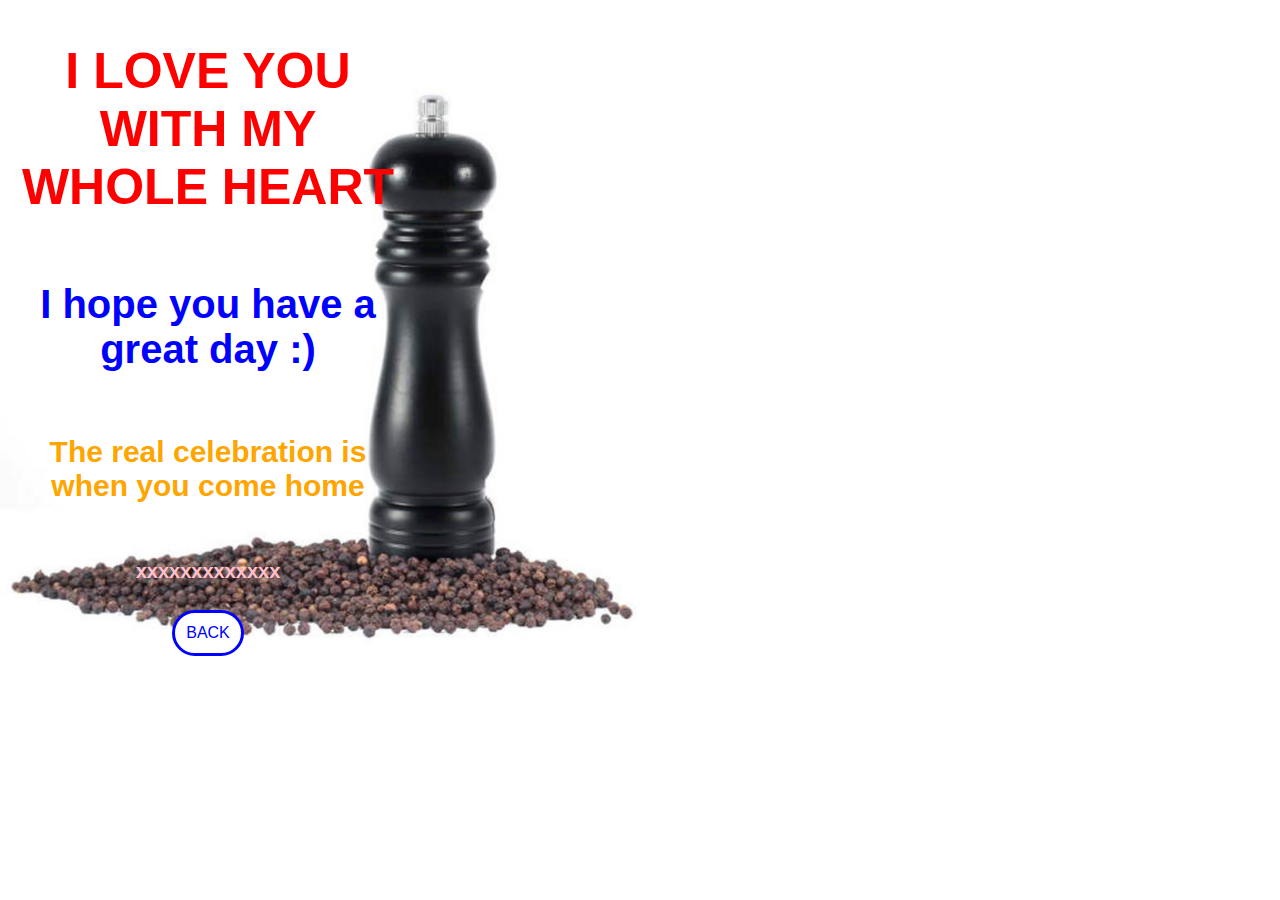
==== end.html @ e1e6da69 "test" ====
<!DOCTYPE html>

<html>
  <head>
    <link rel="stylesheet" href="css/reset.css">
    <link rel="stylesheet" href="css/style3.css">
    <link rel="icon" type="image/png" href="ASSETS/favicon.png">
    <meta name="viewport" content="width=device-width,initial-scale=1.0">
    <link href="https://maxcdn.bootstrapcdn.com/font-awesome/4.6.3/css/font-awesome.min.css" rel="stylesheet" integrity="sha384-T8Gy5hrqNKT+hzMclPo118YTQO6cYprQmhrYwIiQ/3axmI1hQomh7Ud2hPOy8SP1" crossorigin="anonymous">

  </head>

  <body>
    <div class='container'>
      <div class='section1'>
        <h1> I LOVE YOU WITH MY WHOLE HEART </h1>
        <h2> I hope you have a great day :) </h2>
        <h3> The real celebration is when you come home </h3>
        <h4> xxxxxxxxxxxxx</h4>
      </div>
      <div class='section2'>
          <button class='next'><a href='growlers.html'>BACK</a></button>

      </div>

    </div>

    <script src="https://code.jquery.com/jquery-3.1.1.js"   integrity="sha256-16cdPddA6VdVInumRGo6IbivbERE8p7CQR3HzTBuELA="   crossorigin="anonymous"></script>
    <script src='js/index.js'></script>

  </body>

</html
---- css/style3.css ----
body {
  max-width: 400px;
  background-color: white;
  font-family: sans-serif;
  color: red;
  background-image: url("../pepper.jpg");
  background-size: contain;
  background-repeat: no-repeat;

}

.container {
  display: flex;
  justify-content: center;
  align-items: center;
  flex-direction: column;
}
.section1 {
  display: flex;
  justify-content: center;
  flex-direction: column;
  align-items: center;
  text-align: center;
}


h1{
  text-align: center;
  color: red;
  font-size: 50px;

}



h2{
  color: blue;
  font-size: 40px;

}

h3 {
  color: orange;
  font-size: 30px;
}

h4 {
  color: pink;
  font-size: 20px;
}

button {
  color: blue;
  font-size: 16px;
  border-radius: 36px;
  background-color: white;
  border: 3px solid blue;
  padding: 11px;
  cursor: pointer;
}

a{
  color: blue;;
  text-decoration: none;
}
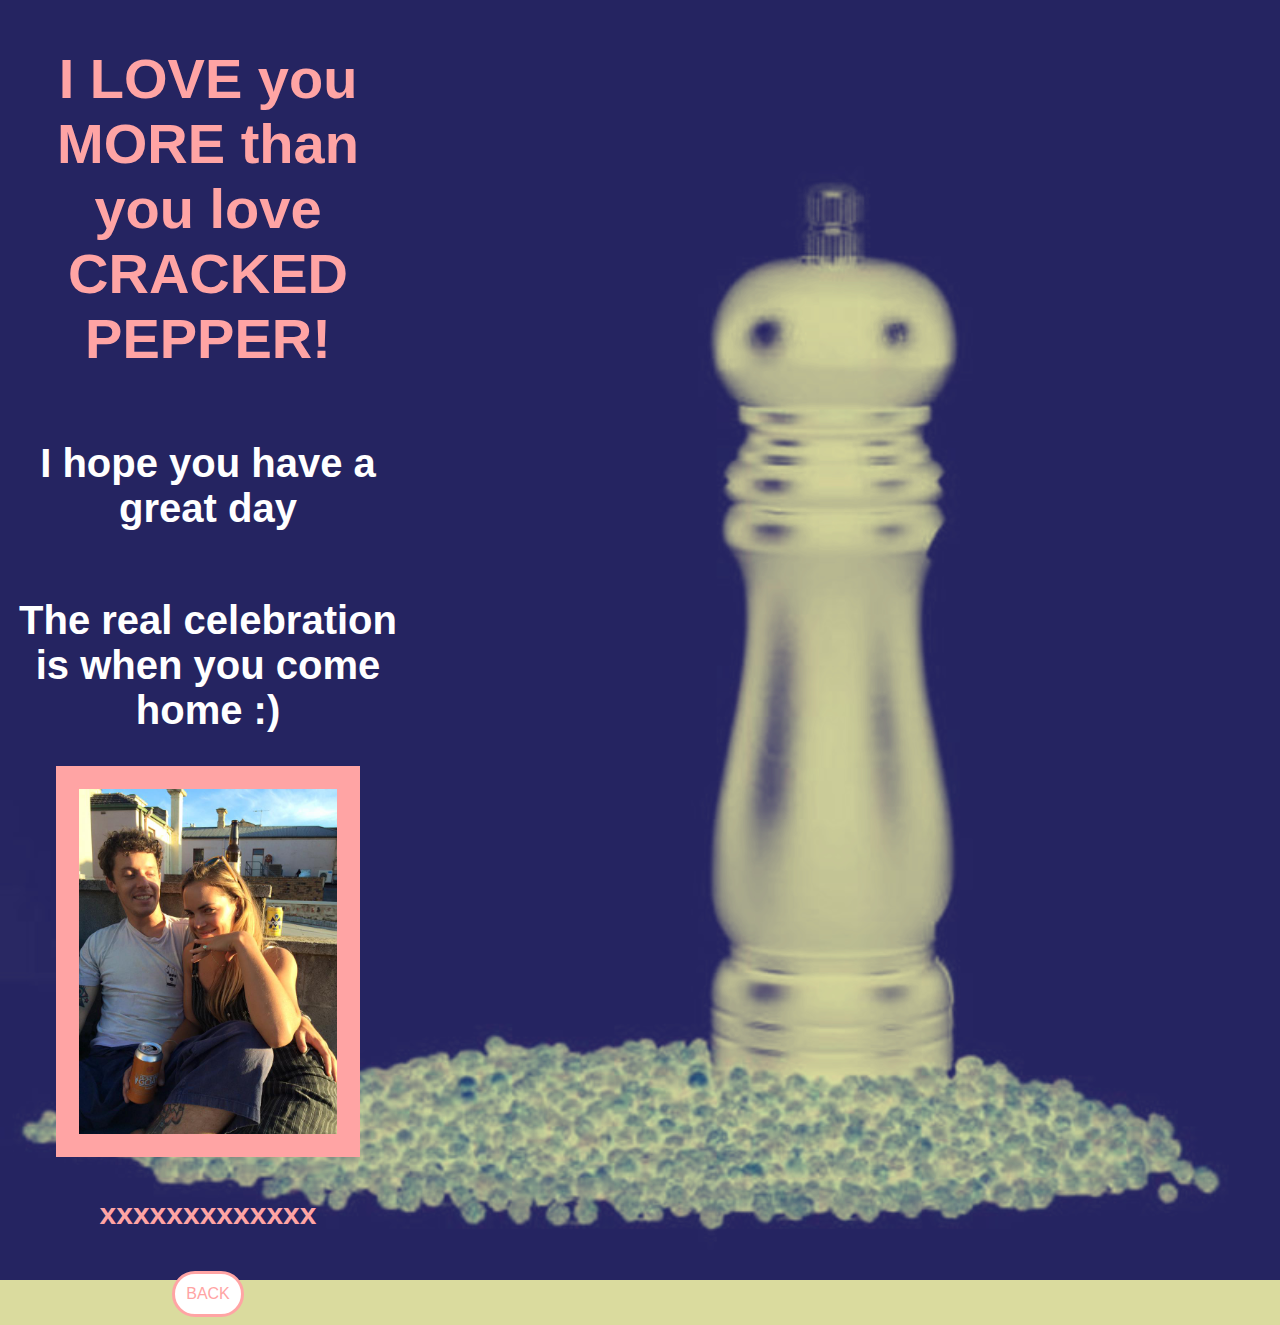
==== commit 38becbc4: "cc" ====
--- a/end.html
+++ b/end.html
@@ -13,9 +13,10 @@
   <body>
     <div class='container'>
       <div class='section1'>
-        <h1> I LOVE YOU WITH MY WHOLE HEART </h1>
-        <h2> I hope you have a great day :) </h2>
-        <h3> The real celebration is when you come home </h3>
+        <h1> I LOVE you MORE than you love CRACKED PEPPER! </h1>
+        <h2> I hope you have a great day</h2>
+        <h2> The real celebration is when you come home :) </h2>
+        <img id='gg' src='gg.jpg'>
         <h4> xxxxxxxxxxxxx</h4>
       </div>
       <div class='section2'>
--- a/css/style3.css
+++ b/css/style3.css
@@ -1,10 +1,11 @@
 
 body {
   max-width: 400px;
-  background-color: white;
+  background-color: #dadb9e;
   font-family: sans-serif;
   color: red;
-  background-image: url("../pepper.jpg");
+  background-image: url(../pepper.jpg);
+  background-blend-mode: exclusion;
   background-size: contain;
   background-repeat: no-repeat;
 
@@ -27,40 +28,45 @@
 
 h1{
   text-align: center;
-  color: red;
-  font-size: 50px;
+  color: #ffa4a4;
+  font-size: 56px;
 
 }
 
 
 
 h2{
-  color: blue;
+  color: white;
   font-size: 40px;
 
 }
 
 h3 {
-  color: orange;
+  color: black;
   font-size: 30px;
 }
 
 h4 {
-  color: pink;
-  font-size: 20px;
+  color: #ffa4a4;
+  font-size: 30px;
 }
 
 button {
-  color: blue;
+  rgba(255, 68, 0, 0.82);
   font-size: 16px;
   border-radius: 36px;
   background-color: white;
-  border: 3px solid blue;
+  border: 3px solid #ffa4a4;
   padding: 11px;
   cursor: pointer;
 }
 
 a{
-  color: blue;;
+  color: #ffa4a4;
   text-decoration: none;
 }
+
+#gg {
+  height: 345px;
+  border: 23px solid #ffa4a4;
+}
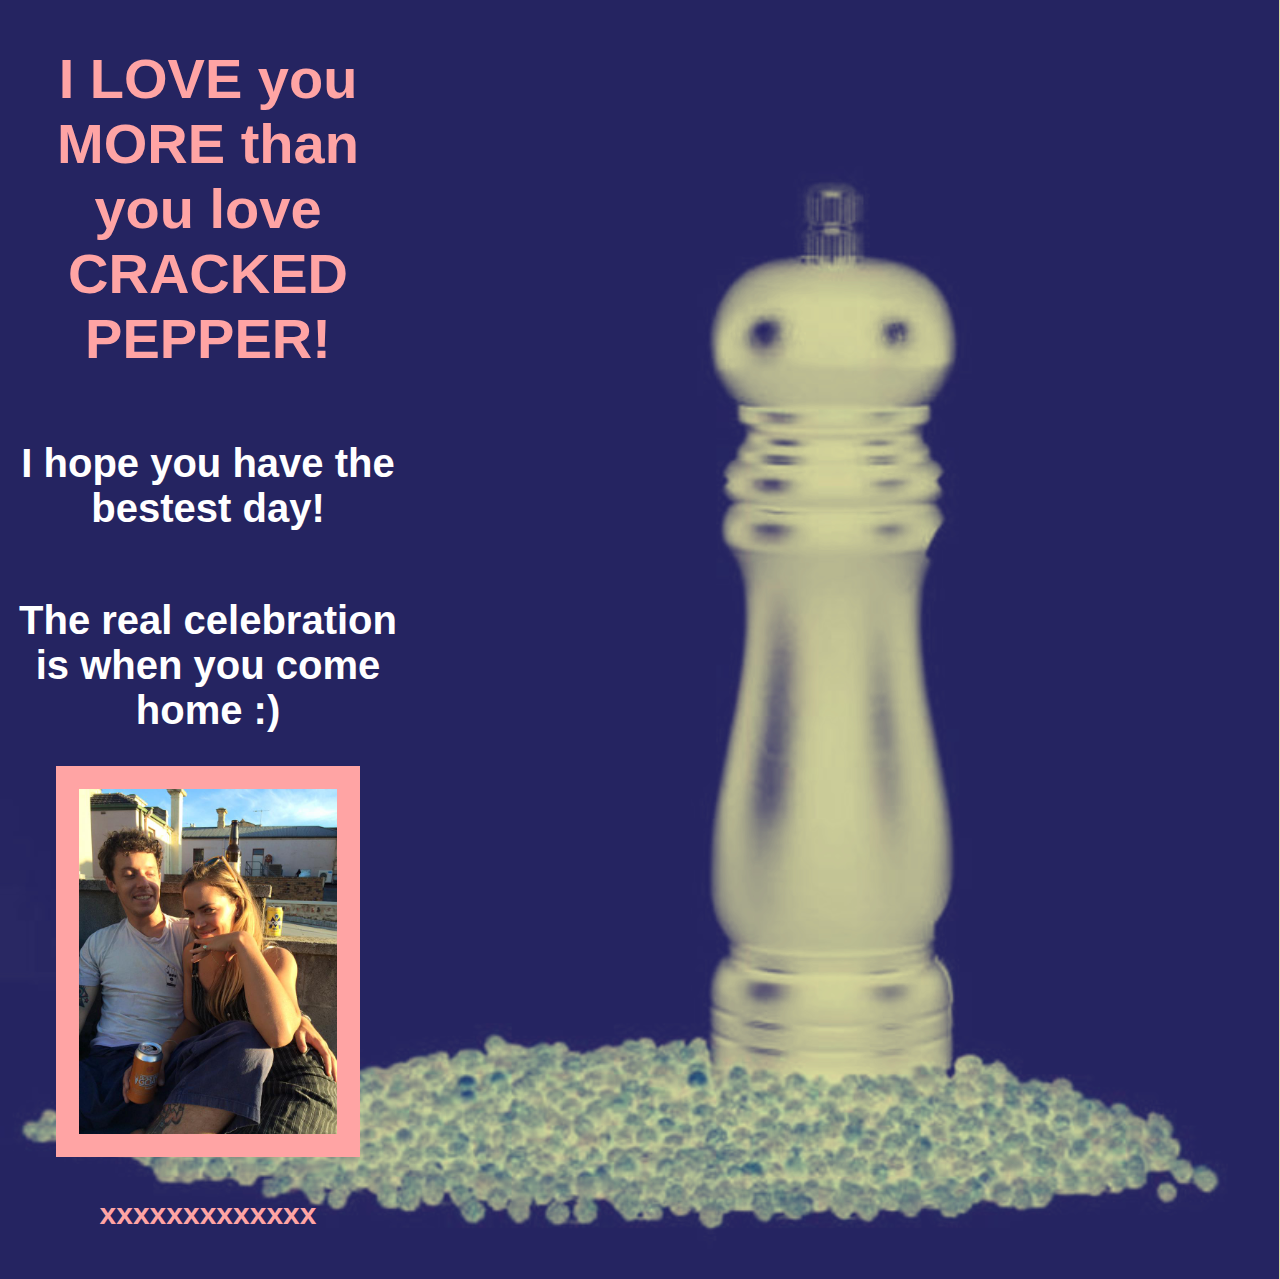
==== commit d422e663: "fff" ====
--- a/end.html
+++ b/end.html
@@ -14,13 +14,13 @@
     <div class='container'>
       <div class='section1'>
         <h1> I LOVE you MORE than you love CRACKED PEPPER! </h1>
-        <h2> I hope you have a great day</h2>
+        <h2> I hope you have the bestest day!</h2>
         <h2> The real celebration is when you come home :) </h2>
         <img id='gg' src='gg.jpg'>
         <h4> xxxxxxxxxxxxx</h4>
       </div>
       <div class='section2'>
-          <button class='next'><a href='growlers.html'>BACK</a></button>
+          <a href='growlers.html'><i id='pink-arrow'class="fa fa-arrow-circle-o-left" aria-hidden="true"></i></a>
 
       </div>
 
--- a/css/style3.css
+++ b/css/style3.css
@@ -70,3 +70,8 @@
   height: 345px;
   border: 23px solid #ffa4a4;
 }
+
+#pink-arrow{
+  color:#ffa4a4;
+  font-size: 40px;
+}
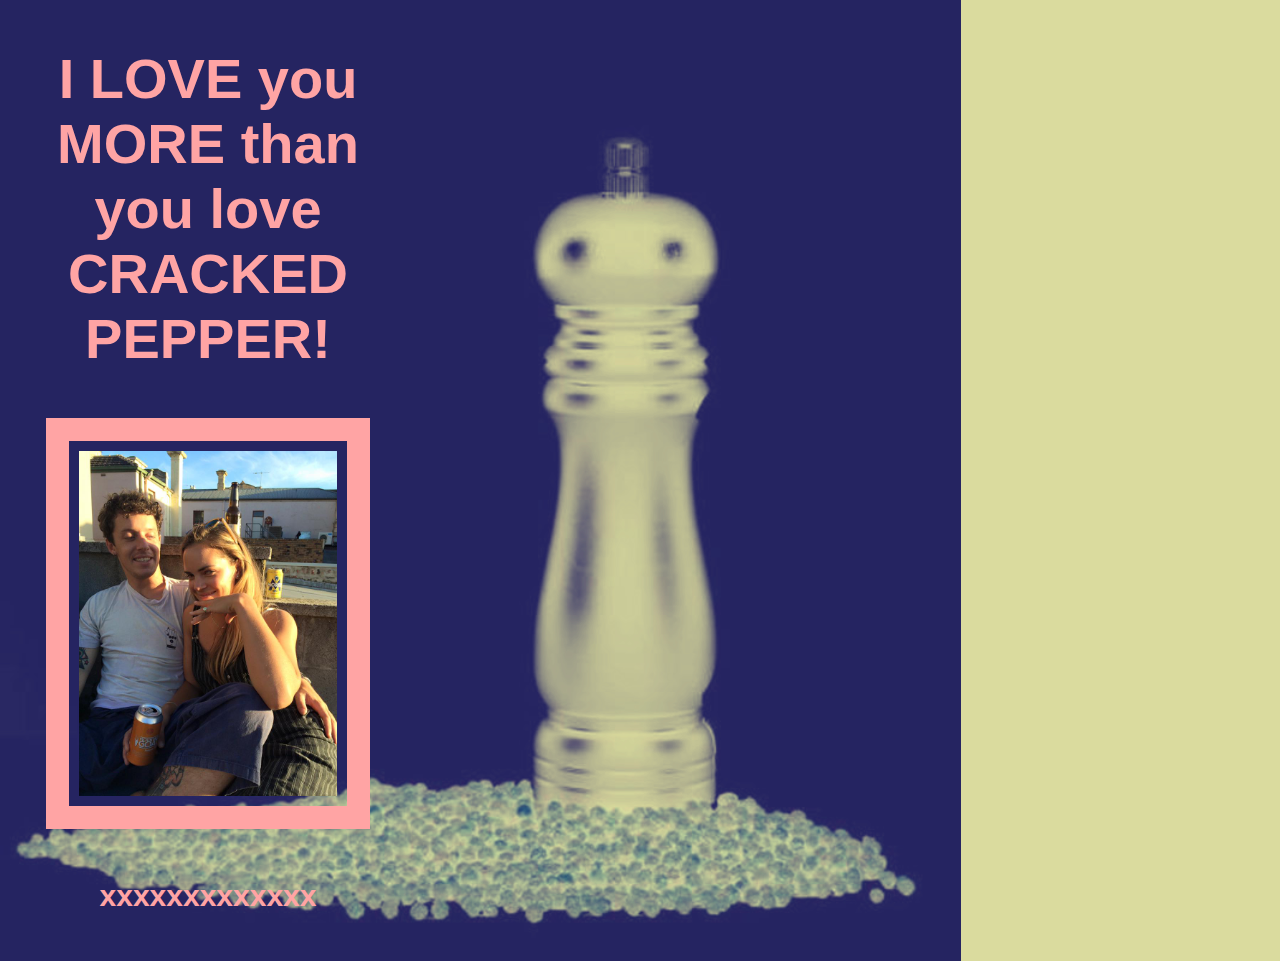
==== commit b4c598b8: "dd" ====
--- a/end.html
+++ b/end.html
@@ -14,8 +14,8 @@
     <div class='container'>
       <div class='section1'>
         <h1> I LOVE you MORE than you love CRACKED PEPPER! </h1>
-        <h2> I hope you have the bestest day!</h2>
-        <h2> The real celebration is when you come home :) </h2>
+        <!-- <h2> I hope you have the bestest day!</h2>
+        <h2> The real celebration is when you come home :) </h2> -->
         <img id='gg' src='gg.jpg'>
         <h4> xxxxxxxxxxxxx</h4>
       </div>
--- a/css/style3.css
+++ b/css/style3.css
@@ -69,6 +69,8 @@
 #gg {
   height: 345px;
   border: 23px solid #ffa4a4;
+  margin: 10px;
+padding: 10px;
 }
 
 #pink-arrow{
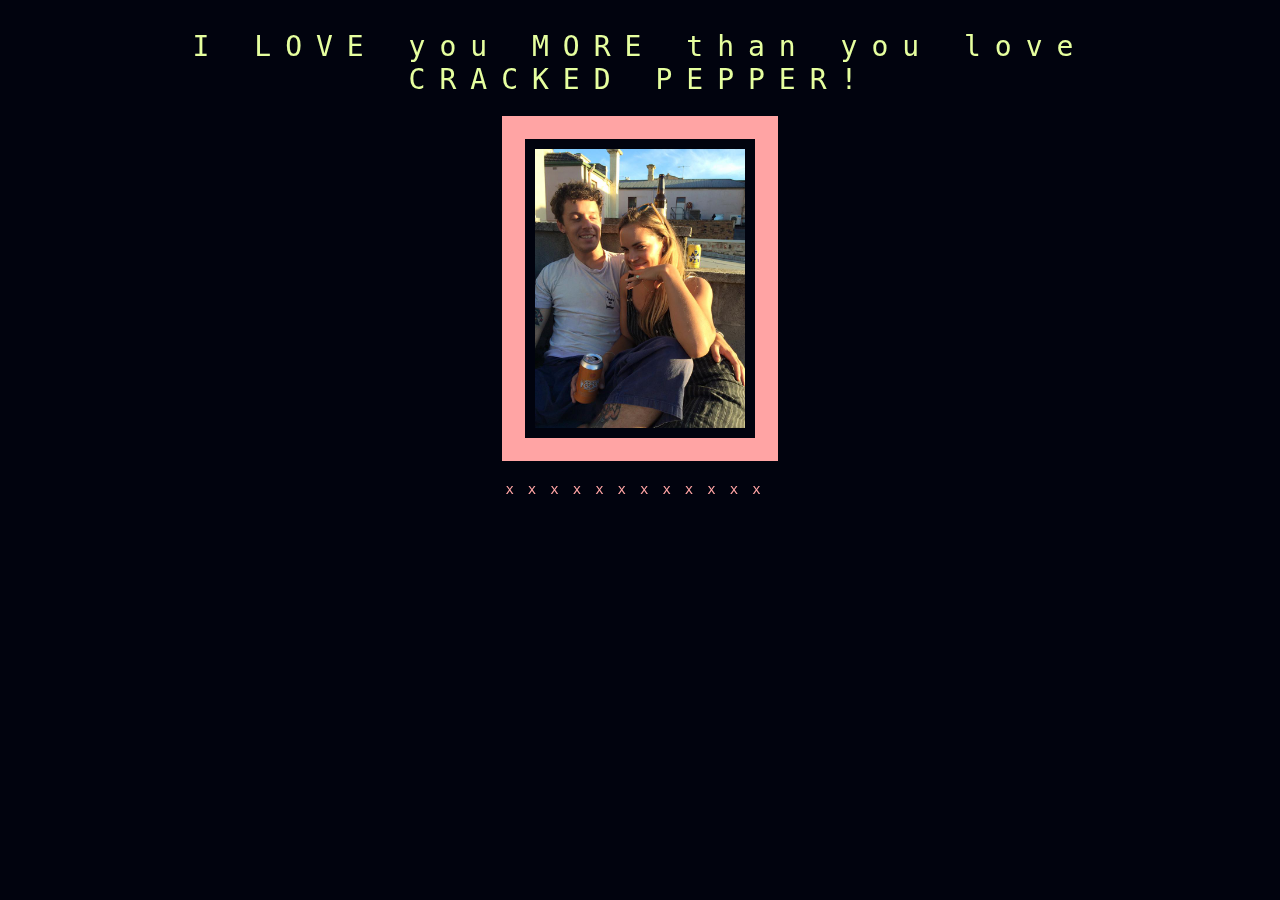
==== commit 78026ac1: ",," ====
--- a/end.html
+++ b/end.html
@@ -3,6 +3,8 @@
 <html>
   <head>
     <link rel="stylesheet" href="css/reset.css">
+    <link rel="stylesheet" href="assets/style.css">
+    <link rel="stylesheet" href="assets/animate.css">
     <link rel="stylesheet" href="css/style3.css">
     <link rel="icon" type="image/png" href="ASSETS/favicon.png">
     <meta name="viewport" content="width=device-width,initial-scale=1.0">
@@ -17,7 +19,7 @@
         <!-- <h2> I hope you have the bestest day!</h2>
         <h2> The real celebration is when you come home :) </h2> -->
         <img id='gg' src='gg.jpg'>
-        <h4> xxxxxxxxxxxxx</h4>
+        <h4> xxxxxxxxxxxx</h4>
       </div>
       <div class='section2'>
           <a href='growlers.html'><i id='pink-arrow'class="fa fa-arrow-circle-o-left" aria-hidden="true"></i></a>
@@ -27,6 +29,8 @@
     </div>
 
     <script src="https://code.jquery.com/jquery-3.1.1.js"   integrity="sha256-16cdPddA6VdVInumRGo6IbivbERE8p7CQR3HzTBuELA="   crossorigin="anonymous"></script>
+    <script src='assets/jquery.fittext.js'></script>
+    <script src='assets/jquery.lettering.js'></script>
     <script src='js/index.js'></script>
 
   </body>
--- a/assets/style.css
+++ b/assets/style.css
@@ -0,0 +1,398 @@
+* {
+  -webkit-box-sizing: border-box;
+  -moz-box-sizing: border-box;
+  box-sizing: border-box;
+}
+
+body {
+  margin: 0;
+  background: #282828;
+  color: #eee;
+  font-family: 'Helvetica Neue', Arial, 'Liberation Sans', FreeSans, sans-serif;
+  font-size: 14px;
+}
+
+h1, h2, h3, h4, h5, h6 {
+  margin: 10px 0;
+  font-weight: 200;
+}
+
+h2 {
+  font-size: 1.8em;
+  font-weight: 200;
+  color: #888;
+  letter-spacing: 1px;
+} 
+
+section {
+  margin-bottom: 20px;
+}
+
+p {
+  margin: 0;
+  line-height: 1.5;
+  font-weight: 200;
+}
+
+a {
+  color: #00aaee;
+  text-decoration: none;
+}
+
+a:hover {
+  color: #0077a2;
+  text-decoration: underline;
+}
+
+.hide {
+  display: none;
+}
+
+.decal {
+  height: 2px;
+  background-color: #000;
+  border-bottom: 1px solid #333;
+}
+
+.container {
+  max-width: 940px;
+  margin-right: auto;
+  margin-left: auto;
+}
+
+/* EFFECTS
+***************/
+
+.glow {
+  text-shadow: 0 0 0 rgba(0, 0, 0, 0);
+    -webkit-transition: text-shadow 1s linear;
+       -moz-transition: text-shadow 1s linear;
+         -o-transition: text-shadow 1s linear;
+            transition: text-shadow 1s linear;
+}
+
+.glow.in {
+  text-shadow: 
+    0.025em 0.025em 0.025em rgba(0, 0, 0, 0.8),
+    0 0 0.5em rgba(255, 255, 255, 0.3);
+}
+
+.fade {
+  opacity: 0;
+    -webkit-transition: opacity 1s linear;
+       -moz-transition: opacity 1s linear;
+         -o-transition: opacity 1s linear;
+            transition: opacity 1s linear;
+}
+
+.fade.in {
+  opacity: 1;
+}
+
+/* BUTTONS
+***************/
+
+.btn {
+  color: #fff;
+  text-shadow: 0 -1px 0 rgba(0, 0, 0, 0.25);
+  display: inline-block;
+  text-decoration: none;
+  font-weight: 200;
+  text-align: center;
+  vertical-align: middle;
+  cursor: pointer;
+  border-radius: 0.5em;
+  padding: 0.8em 1.2em;
+  background-color: #ED303C;
+  background-image: -moz-linear-gradient(top, #ED303C, #8D121A);
+  background-image: -webkit-gradient(linear, 0 0, 0 100%, from(#ED303C), to(#8D121A));
+  background-image: -webkit-linear-gradient(top, #ED303C, #8D121A);
+  background-image: -o-linear-gradient(top, #ED303C, #8D121A);
+  background-image: linear-gradient(to bottom, #ED303C, #8D121A);
+  background-repeat: repeat-x;
+  -webkit-box-shadow: inset 0 1px 0 rgba(255,255,255,.1), 0 1px 5px rgba(0,0,0,.25);
+     -moz-box-shadow: inset 0 1px 0 rgba(255,255,255,.1), 0 1px 5px rgba(0,0,0,.25);
+          box-shadow: inset 0 1px 0 rgba(255,255,255,.1), 0 1px 5px rgba(0,0,0,.25);
+}
+
+.btn:hover,
+.btn-primary:active,
+.btn-primary.active,
+.btn-primary.disabled,
+.btn-primary[disabled] {
+  text-decoration: none;
+  color: #ddd;
+  background-color: #8D121A;
+  background-position: 0 -15px;
+  -webkit-transition: background-position 0.1s linear;
+     -moz-transition: background-position 0.1s linear;
+       -o-transition: background-position 0.1s linear;
+          transition: background-position 0.1s linear;
+}
+
+.btn.active,
+.btn:active {
+  background-image: none;
+  outline: 0;
+  -webkit-box-shadow: inset 0 2px 4px rgba(0, 0, 0, 0.15), 0 1px 2px rgba(0, 0, 0, 0.05);
+     -moz-box-shadow: inset 0 2px 4px rgba(0, 0, 0, 0.15), 0 1px 2px rgba(0, 0, 0, 0.05);
+          box-shadow: inset 0 2px 4px rgba(0, 0, 0, 0.15), 0 1px 2px rgba(0, 0, 0, 0.05);
+}
+
+/* MARKETING
+***************/
+
+.jumbotron {
+  position: relative;
+  padding: 3em 0;
+  text-align: center;
+  background: #242424;
+}
+
+.jumbotron h1 {
+  color: #fff;
+  font-family: Rokkitt;
+  font-size: 13em;
+  font-weight: 200;
+  text-shadow: 0.025em 0.025em 0.025em rgba(0, 0, 0, 0.8);
+  visibility: hidden;
+}
+
+.jumbotron h1 .char11 {
+  color: #ED303C;
+}
+
+.jumbotron p {
+  margin-top: -1em;
+  letter-spacing: 0.15em;
+  color: #ccc;
+  font-size: 1.25em;
+  font-weight: 200;
+  text-shadow: 0.1em 0.1em 0.1em rgba(0, 0, 0, 0.8);
+  visibility: hidden;
+  text-align: center;
+}
+
+.jumbotron .btn {
+  margin-top: 2em;
+  margin-bottom: 2em;
+  font-size: 1.6em;
+}
+
+.about {
+  margin-top: 1em;
+}
+
+.about p {
+  font-size: 1.2em;
+}
+
+.playground {
+  background: #242424;
+  border-radius: 4px;
+  border: 1px solid #333;
+  margin-bottom: 10px;
+}
+
+.playground .controls {
+  margin-bottom: 0;
+  background: #282828;
+  border-radius: 0 0 4px 4px;
+  border: 1px solid #0c0c0c;
+  border-top: 1px solid #333;
+}
+
+.playground .controls form {
+  margin-bottom: 0;
+  padding-bottom: 8px;
+}
+
+.playground .controls select {
+  width: 48%;
+  margin-right: 4px;
+}
+
+@media (max-width: 480px) {
+  .playground .controls select {
+    width: 100%;
+    margin-right: 0;
+  }
+}
+
+.playground .viewport {
+  display: table;
+  min-height: 10em;
+  padding: 20px;
+  border-radius: 4px 4px 0 0;
+  border: 1px solid #0c0c0c;
+  overflow: hidden;
+  -webkit-box-shadow: inset 0px 0px 2px rgba(0, 0, 0, 0.5);
+     -moz-box-shadow: inset 0px 0px 2px rgba(0, 0, 0, 0.5);
+          box-shadow: inset 0px 0px 2px rgba(0, 0, 0, 0.5);
+}
+
+.playground .viewport .tlt {
+  color: #fff;
+  font-size: 1.5em;
+  font-weight: 200;
+  letter-spacing: 1px;
+  padding: 20px 0;
+  display: inline-block;
+  vertical-align: middle;
+  display: table-cell;
+  text-align: center;
+  /*visibility: hidden;*/
+}
+
+.deps {
+  font-size: 1.2em;
+}
+
+.deps ul {
+  list-style-type: square;
+  margin: 0;
+}
+
+.deps ul li {
+  line-height: 1.5em
+  font-weight: 200;
+}
+
+/* GRID 
+***************/ 
+
+.grid:after {
+  content: "";
+  display: table;
+  clear: both;
+}
+
+[class*='col-'] {
+  float: left;
+  padding-right: 20px;
+}
+.grid [class*='col-']:last-of-type {
+  padding-right: 0;
+}
+
+.col-1-1 {
+  width: 100%;
+}
+
+.col-2-3 {
+  width: 66.66%;
+}
+
+.col-1-3 {
+  width: 33.33%;
+}
+
+.col-1-2 {
+  width: 50%;
+}
+
+.col-1-4 {
+  width: 25%;
+}
+
+.col-3-4 {
+  width: 75%;
+}
+
+.col-4-5 {
+  width: 80%;
+}
+
+.col-1-6 {
+  width: 16.66%;
+}
+
+.col-1-8 {
+  width: 12.5%;
+}
+
+.grid-pad {
+  padding-left: 20px
+}
+
+.grid-pad [class*='col-'] {
+  padding-top: 20px;
+  padding-top: 20px;
+}
+
+.grid-pad [class*='col-']:last-of-type {
+  padding-right: 20px;
+}
+
+@media (max-width: 767px) {
+  [class*='col-'] {
+    width: 100%;
+  }
+}
+
+/* FORM
+*********/
+
+form .control {
+  margin-bottom: 5px;
+}
+
+select,
+input[type="text"] {
+  width: 100%;
+  display: inline-block;
+  height: 30px;
+  padding: 4px 6px;
+  margin-bottom: 10px;
+  font-size: 14px;
+  line-height: 20px;
+  color: #555555;
+  vertical-align: middle;
+  -webkit-border-radius: 4px;
+     -moz-border-radius: 4px;
+          border-radius: 4px;
+}
+
+input[type="text"] {
+  background-color: #ddd;
+  border: 1px solid #ccc;
+  -webkit-box-shadow: inset 0 1px 1px rgba(0, 0, 0, 0.075);
+     -moz-box-shadow: inset 0 1px 1px rgba(0, 0, 0, 0.075);
+          box-shadow: inset 0 1px 1px rgba(0, 0, 0, 0.075);
+  -webkit-transition: border linear 0.2s, box-shadow linear 0.2s;
+     -moz-transition: border linear 0.2s, box-shadow linear 0.2s;
+       -o-transition: border linear 0.2s, box-shadow linear 0.2s;
+          transition: border linear 0.2s, box-shadow linear 0.2s;
+}
+
+input[type="text"]:focus {
+  background-color: #fff;
+  border-color: #8D121A;
+  outline: 0;
+  -webkit-box-shadow: inset 0 1px 1px #8D121A, 0 0 8px #ED303C;
+     -moz-box-shadow: inset 0 1px 1px #8D121A, 0 0 8px #ED303C;
+          box-shadow: inset 0 1px 1px #8D121A, 0 0 8px #ED303C;
+}
+
+label {
+  display: block;
+  margin-bottom: 5px;
+}
+
+label.inline {
+  display: inline-block;
+}
+
+label.checkbox {
+  padding: 4px 0;
+  margin-right: 10px;
+  white-space: nowrap;
+  vertical-align: top;
+}
+
+/* CODE 
+**************/
+
+pre code {
+  background: transparent;
+}--- a/css/style3.css
+++ b/css/style3.css
@@ -1,14 +1,15 @@
 
 body {
-  max-width: 400px;
-  background-color: #dadb9e;
-  font-family: sans-serif;
-  color: red;
-  background-image: url(../pepper.jpg);
-  background-blend-mode: exclusion;
+  /*max-width: 400px;*/
+  background-color: #01030e;
+  color: #e6ff9f;
+  font-family: monospace;
+  letter-spacing: 14px;
+  /*background-image: url(../pepper.jpg);*/
+  /*background-blend-mode: exclusion;
   background-size: contain;
-  background-repeat: no-repeat;
-
+  background-repeat: repeat;*/
+  padding: 20px;
 }
 
 .container {
@@ -28,8 +29,9 @@
 
 h1{
   text-align: center;
-  color: #ffa4a4;
-  font-size: 56px;
+  /*letter-spacing: 8px;
+  line-height: 278px;
+  font-size: 56px;*/
 
 }
 
@@ -37,7 +39,7 @@
 
 h2{
   color: white;
-  font-size: 40px;
+  /*font-size: 40px;*/
 
 }
 
@@ -48,7 +50,7 @@
 
 h4 {
   color: #ffa4a4;
-  font-size: 30px;
+  /*font-size: 49px;*/
 }
 
 button {
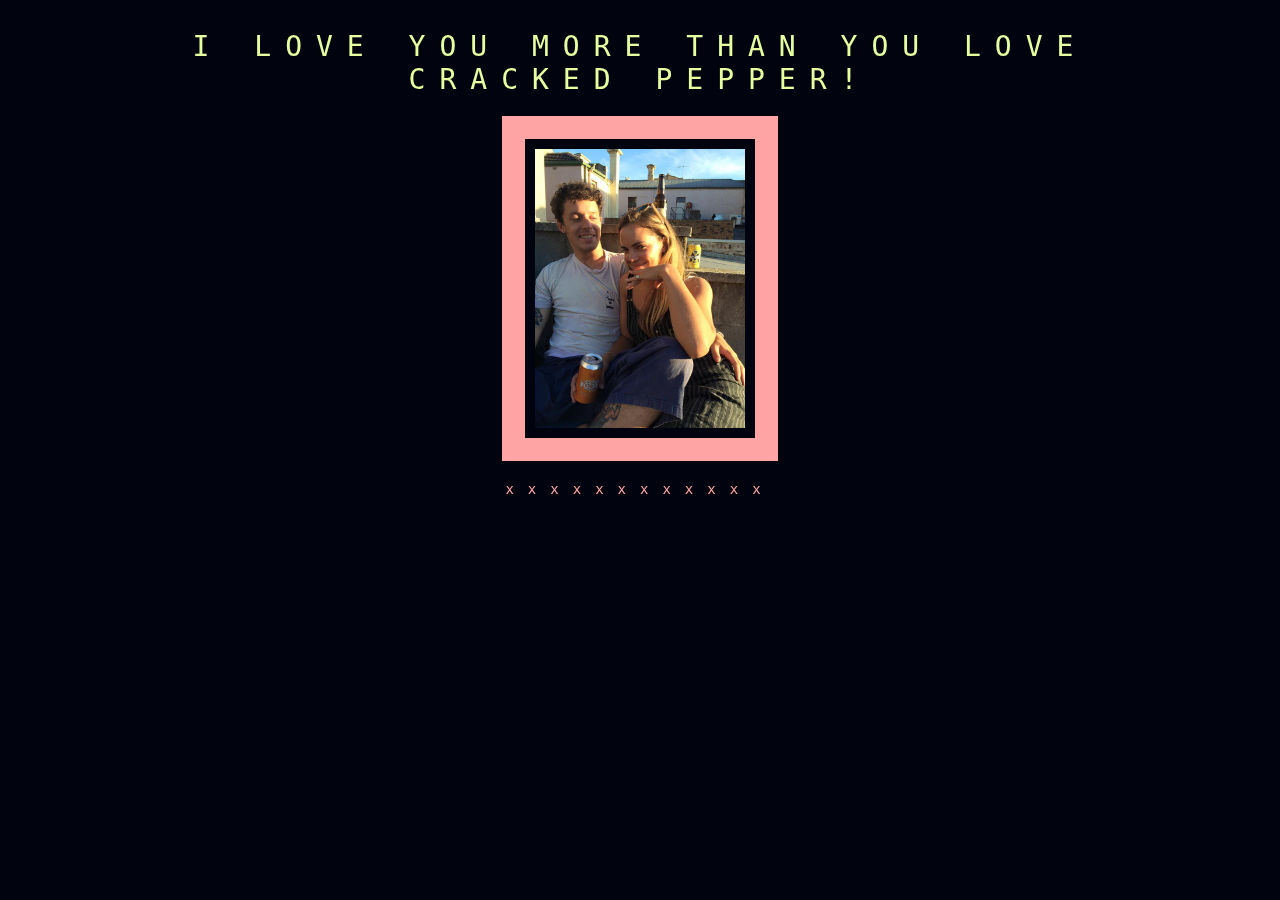
==== commit 26db556a: "nn" ====
--- a/end.html
+++ b/end.html
@@ -15,7 +15,7 @@
   <body>
     <div class='container'>
       <div class='section1'>
-        <h1> I LOVE you MORE than you love CRACKED PEPPER! </h1>
+        <h1> I LOVE YOU MORE THAN YOU LOVE CRACKED PEPPER! </h1>
         <!-- <h2> I hope you have the bestest day!</h2>
         <h2> The real celebration is when you come home :) </h2> -->
         <img id='gg' src='gg.jpg'>
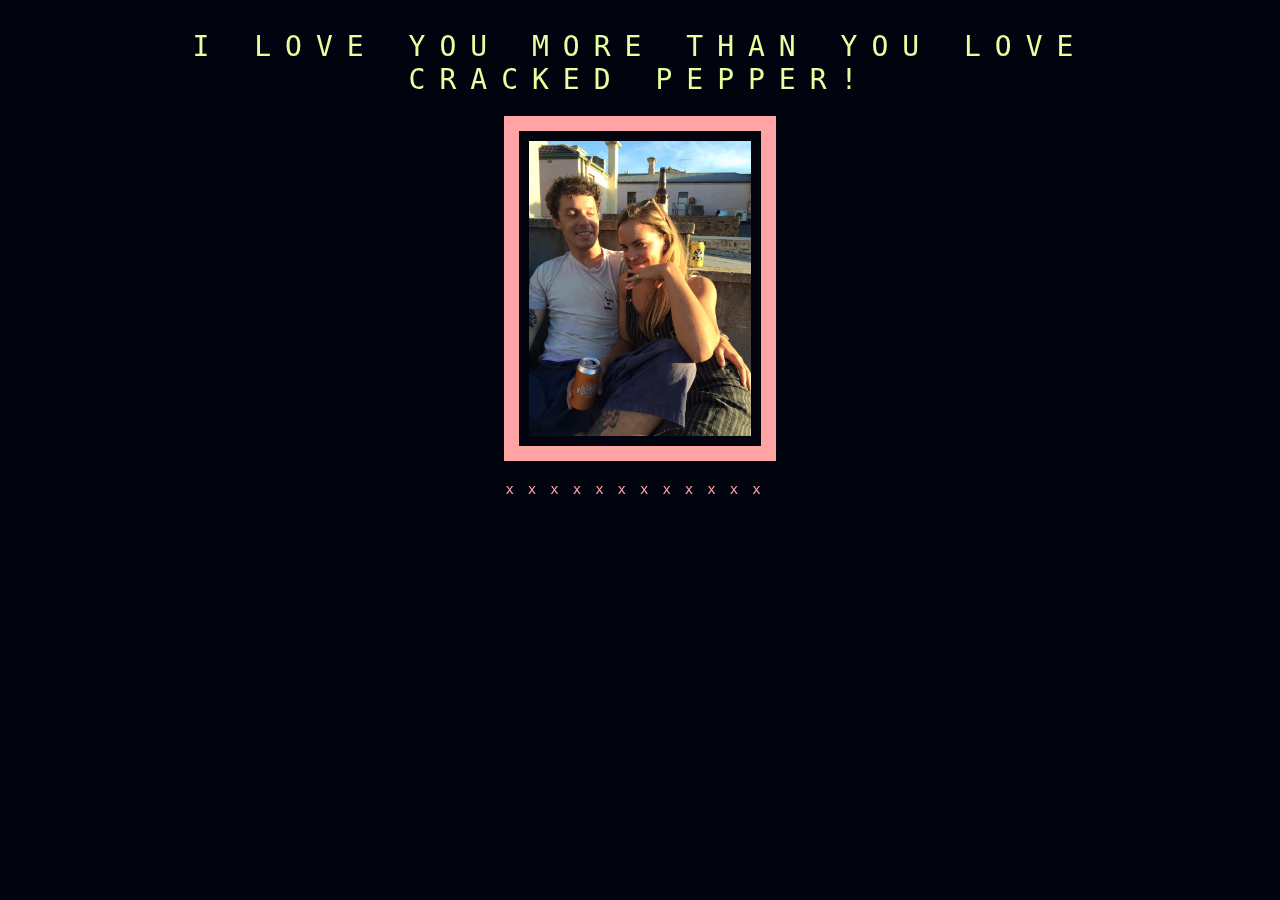
==== commit 8a46abc4: ",," ====
--- a/end.html
+++ b/end.html
@@ -15,7 +15,7 @@
   <body>
     <div class='container'>
       <div class='section1'>
-        <h1> I LOVE YOU MORE THAN YOU LOVE CRACKED PEPPER! </h1>
+        <h1> I <span class='animated infinite pulse love'>LOVE</span> YOU MORE THAN YOU LOVE CRACKED PEPPER! </h1>
         <!-- <h2> I hope you have the bestest day!</h2>
         <h2> The real celebration is when you come home :) </h2> -->
         <img id='gg' src='gg.jpg'>
--- a/css/style3.css
+++ b/css/style3.css
@@ -70,7 +70,7 @@
 
 #gg {
   height: 345px;
-  border: 23px solid #ffa4a4;
+  border: 15px solid #ffa4a4;
   margin: 10px;
 padding: 10px;
 }
@@ -79,3 +79,9 @@
   color:#ffa4a4;
   font-size: 40px;
 }
+
+.love {
+  -webkit-animation-duration: 1s;
+  -webkit-animation-delay: 3s;
+  -webkit-animation-iteration-count: infinite;
+}
